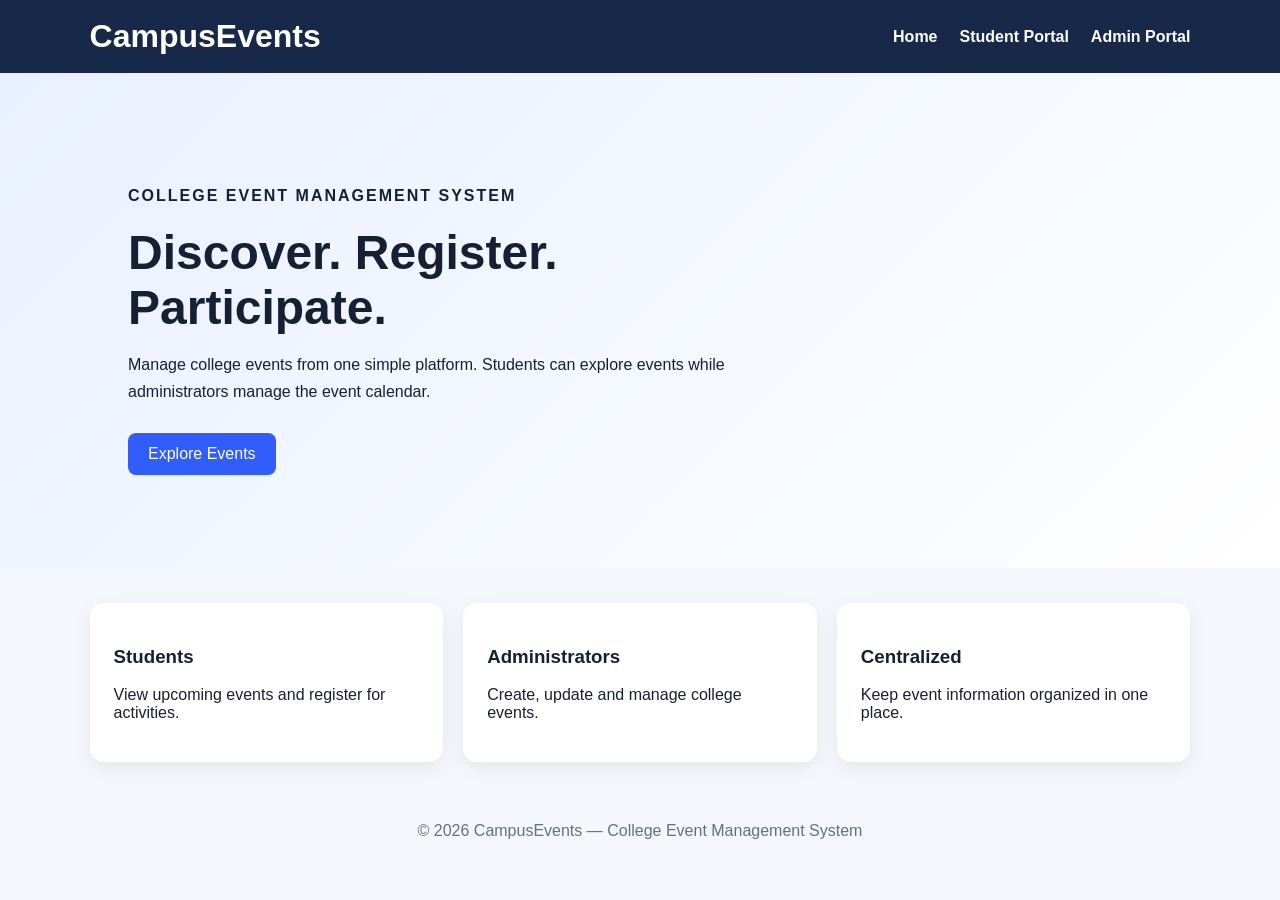
==== index.html @ c2c76602 "Initial college event management system" ====
<!DOCTYPE html>
<html lang="en">
<head>
  <meta charset="UTF-8">
  <meta name="viewport" content="width=device-width, initial-scale=1.0">
  <title>College Event Management System</title>
  <link rel="stylesheet" href="style.css">
</head>
<body>
  <header class="navbar">
    <h1>CampusEvents</h1>
    <nav>
      <a href="index.html">Home</a>
      <a href="user.html">Student Portal</a>
      <a href="admin.html">Admin Portal</a>
    </nav>
  </header>

  <main class="hero">
    <div>
      <p class="tag">COLLEGE EVENT MANAGEMENT SYSTEM</p>
      <h2>Discover. Register. Participate.</h2>
      <p>Manage college events from one simple platform. Students can explore events while administrators manage the event calendar.</p>
      <a class="btn" href="user.html">Explore Events</a>
    </div>
  </main>

  <section class="features">
    <div class="card"><h3>Students</h3><p>View upcoming events and register for activities.</p></div>
    <div class="card"><h3>Administrators</h3><p>Create, update and manage college events.</p></div>
    <div class="card"><h3>Centralized</h3><p>Keep event information organized in one place.</p></div>
  </section>

  <footer>© 2026 CampusEvents — College Event Management System</footer>
</body>
</html>
---- style.css ----
*{box-sizing:border-box}body{margin:0;font-family:Arial,sans-serif;background:#f4f7fb;color:#172033}.navbar{background:#182848;color:white;padding:18px 7%;display:flex;align-items:center;justify-content:space-between}.navbar h1{margin:0}.navbar nav{display:flex;gap:22px}.navbar a{color:white;text-decoration:none;font-weight:600}.hero{min-height:55vh;padding:90px 10%;display:flex;align-items:center;background:linear-gradient(135deg,#e9f0ff,#ffffff)}.hero h2{font-size:48px;max-width:650px;margin:10px 0}.hero p{max-width:650px;line-height:1.7}.tag{font-weight:bold;letter-spacing:2px}.btn{display:inline-block;background:#315efb;color:white;border:0;padding:12px 20px;border-radius:8px;text-decoration:none;cursor:pointer;margin-top:12px}.features,.event-grid{padding:35px 7%;display:grid;grid-template-columns:repeat(auto-fit,minmax(240px,1fr));gap:20px}.card,.event-card,.form-card{background:white;padding:24px;border-radius:14px;box-shadow:0 6px 20px #00000012}.page{padding:55px 7%;max-width:1200px;margin:auto}.form-card{display:grid;gap:12px;max-width:600px;margin:25px 0}.form-card input{padding:13px;border:1px solid #ccd3df;border-radius:7px}.event-card h3{margin-top:0}.event-card button{background:#182848;color:white;border:0;padding:9px 14px;border-radius:7px;cursor:pointer}.message{font-weight:bold}footer{text-align:center;padding:25px;color:#667085}
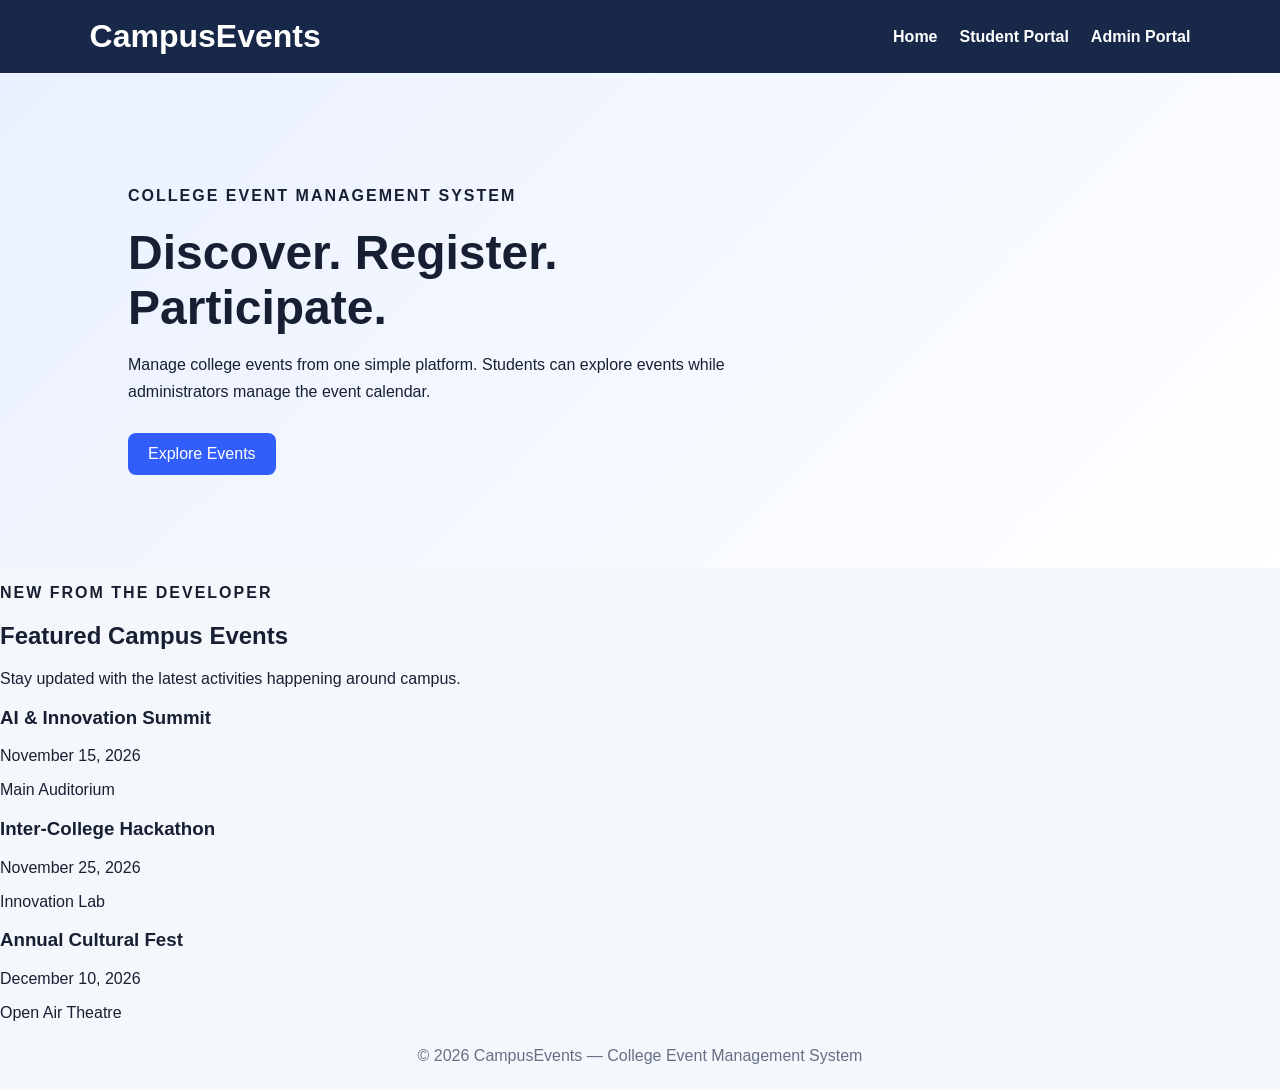
==== commit 174eb230: "Add featured campus events section" ====
--- a/index.html
+++ b/index.html
@@ -25,11 +25,33 @@
     </div>
   </main>
 
-  <section class="features">
-    <div class="card"><h3>Students</h3><p>View upcoming events and register for activities.</p></div>
-    <div class="card"><h3>Administrators</h3><p>Create, update and manage college events.</p></div>
-    <div class="card"><h3>Centralized</h3><p>Keep event information organized in one place.</p></div>
-  </section>
+  <section class="featured">
+  <div class="featured-content">
+    <p class="tag">NEW FROM THE DEVELOPER</p>
+    <h2>Featured Campus Events</h2>
+    <p>Stay updated with the latest activities happening around campus.</p>
+
+    <div class="featured-events">
+      <div class="featured-card">
+        <h3>AI & Innovation Summit</h3>
+        <p>November 15, 2026</p>
+        <span>Main Auditorium</span>
+      </div>
+
+      <div class="featured-card">
+        <h3>Inter-College Hackathon</h3>
+        <p>November 25, 2026</p>
+        <span>Innovation Lab</span>
+      </div>
+
+      <div class="featured-card">
+        <h3>Annual Cultural Fest</h3>
+        <p>December 10, 2026</p>
+        <span>Open Air Theatre</span>
+      </div>
+    </div>
+  </div>
+</section>
 
   <footer>© 2026 CampusEvents — College Event Management System</footer>
 </body>
